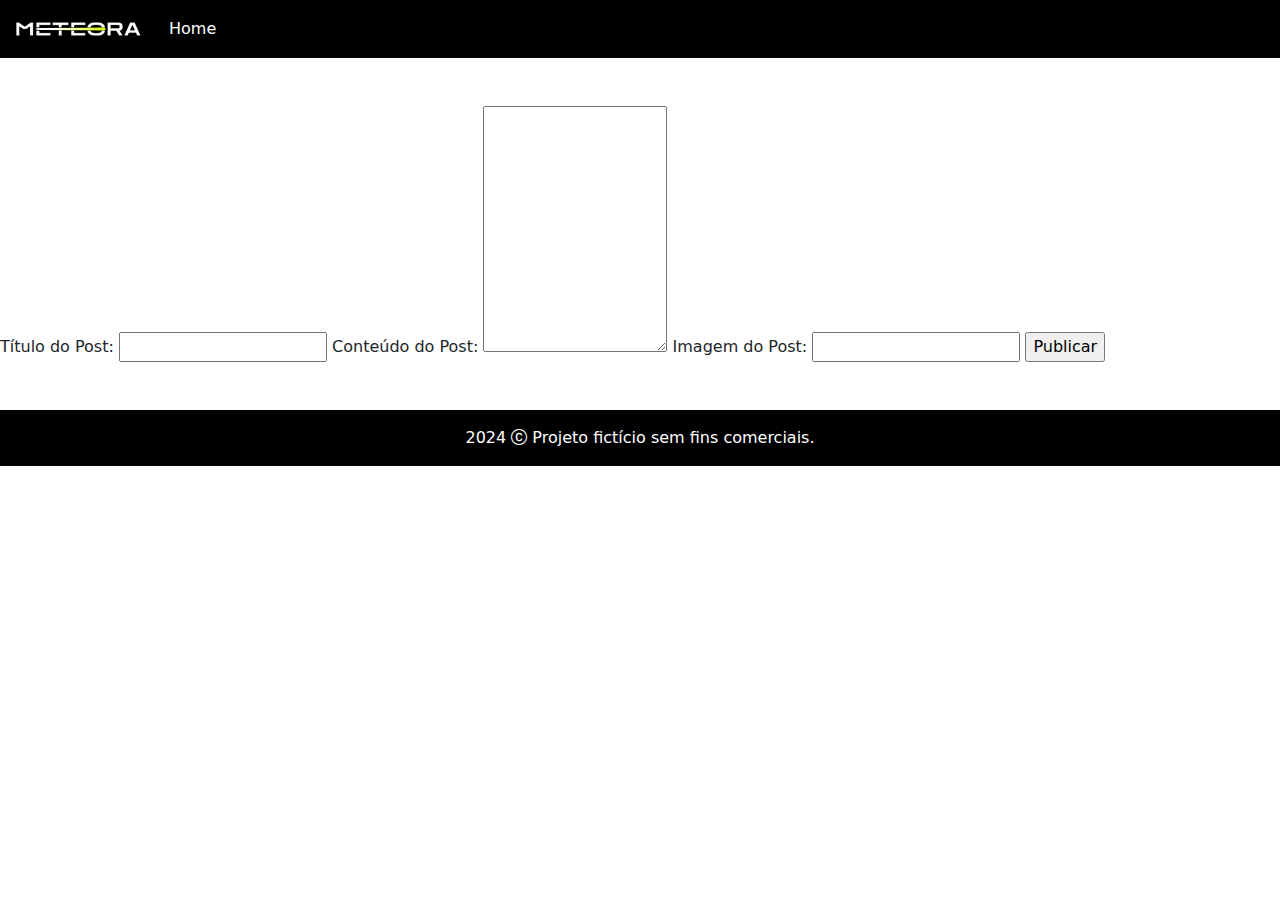
==== blogue/src/main/resources/templates/criarPost.html @ 1bc68dc2 ":sparkles: feat: Adiciona pagina de criação de posts (não funcional)" ====
<!DOCTYPE html>

<html lang="en">

<head>
    <meta charset="UTF-8">
    <meta name="viewport" content="width=device-width, initial-scale=1.0">
    <link rel="shortcut icon" href="./assets/favicon.png" type="image/x-icon">
    <title>Meteora</title>

    <link rel="stylesheet" type="text/css" href="estilo.css">

    <link rel="stylesheet" href="https://cdn.jsdelivr.net/npm/bootstrap-icons@1.11.3/font/bootstrap-icons.min.css">

    <link href="https://cdn.jsdelivr.net/npm/bootstrap@5.3.3/dist/css/bootstrap.min.css" rel="stylesheet"
          integrity="sha384-QWTKZyjpPEjISv5WaRU9OFeRpok6YctnYmDr5pNlyT2bRjXh0JMhjY6hW+ALEwIH" crossorigin="anonymous">
</head>

<body>

<nav class="navbar navbar-expand-md bg-black navbar-dark">
    <div class="container-fluid">
        <a class="navbar-brand" href="/">
            <h1 class="m-0"><img class="d-block" src="./assets/logo-meteora.png" alt="Logo da loja Meteora"></h1>
        </a>
        <button class="navbar-toggler" type="button" data-bs-toggle="collapse"
                data-bs-target="#navbarSupportedContent" aria-controls="navbarSupportedContent" aria-expanded="false"
                aria-label="Toggle navigation">
            <span class="navbar-toggler-icon"></span>
        </button>
        <div class="collapse navbar-collapse" id="navbarSupportedContent">
            <ul class="navbar-nav me-auto">
                <li class="nav-item">
                    <a class="nav-link active" aria-current="page" href="#">Home</a>
                </li>
            </ul>

        </div>
    </div>
</nav>

<br><br>

<form id="postForm" enctype="multipart/form-data">
    <label for="title">Título do Post:</label>
    <input type="text" id="title" name="title" required>

    <label for="content">Conteúdo do Post:</label>
    <textarea id="content" name="content" rows="10" required></textarea>

    <label for="image">Imagem do Post:</label>
    <input type="text" id="image" name="image" required>

    <input type="submit" value="Publicar">
</form>

<br><br>

<footer class="text-center bg-black text-bg-dark">
    <p class="card-text py-3">2024 <i class="bi bi-c-circle"></i> Projeto fictício sem fins comerciais.</p>
</footer>

<script src="https://cdn.jsdelivr.net/npm/bootstrap@5.3.3/dist/js/bootstrap.bundle.min.js"
        integrity="sha384-YvpcrYf0tY3lHB60NNkmXc5s9fDVZLESaAA55NDzOxhy9GkcIdslK1eN7N6jIeHz"
        crossorigin="anonymous"></script>
</body>

</html>
---- blogue/src/main/resources/templates/estilo.css ----
.texto-menor {
    font-size: 13px;
}

.divs-facilidades {
    width: 325px;
}

.div-novidades {
    width: 325px;
}

@media(min-width: 768px) {

    .div-novidades {
        width: 696px;
    }

}

.botao-lilas {
    background-color: #9353FF;
}

.verde-limao {
    color: #DAFF01;
}

.posicao{
    top: 60%;
}

@media(max-width: 767px){
    .posicao{
        top:60%;
    }
}



.login-container {
            background-color: #fff;
            padding: 20px;
            border-radius: 8px;
            box-shadow: 0 0 10px rgba(0, 0, 0, 0.1);
            width: 300px;
        }
        .login-container h2 {
            margin-bottom: 20px;
            font-size: 24px;
            color: #333;
        }
        .form-group {
            margin-bottom: 15px;
        }
        .form-group label {
            display: block;
            font-size: 14px;
            color: #666;
            margin-bottom: 5px;
        }
        .form-group input {
            width: 100%;
            padding: 10px;
            font-size: 14px;
            border: 1px solid #ccc;
            border-radius: 4px;
            box-sizing: border-box;
        }
        .login-container button {
            width: 100%;
            padding: 10px;
            background-color: #007BFF;
            border: none;
            color: white;
            font-size: 16px;
            border-radius: 4px;
            cursor: pointer;
        }
        .login-container button:hover {
            background-color: #0056b3;
        }
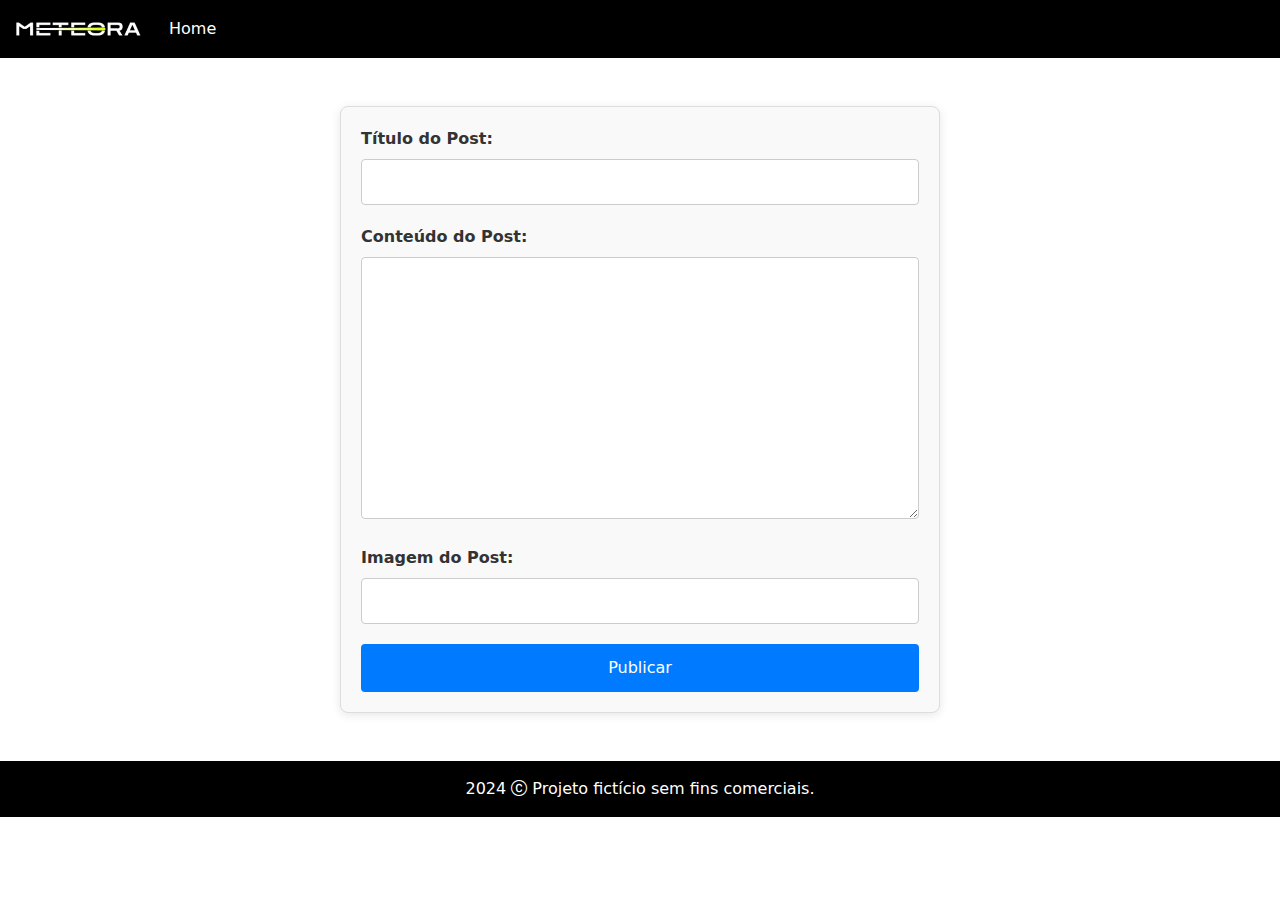
==== commit 3ac6c6da: ":bug: fix: Corrige bug na navegação das páginas" ====
--- a/blogue/src/main/resources/templates/criarPost.html
+++ b/blogue/src/main/resources/templates/criarPost.html
@@ -21,7 +21,7 @@
 
 <nav class="navbar navbar-expand-md bg-black navbar-dark">
     <div class="container-fluid">
-        <a class="navbar-brand" href="/">
+        <a class="navbar-brand" href="index.html">
             <h1 class="m-0"><img class="d-block" src="./assets/logo-meteora.png" alt="Logo da loja Meteora"></h1>
         </a>
         <button class="navbar-toggler" type="button" data-bs-toggle="collapse"
@@ -32,7 +32,7 @@
         <div class="collapse navbar-collapse" id="navbarSupportedContent">
             <ul class="navbar-nav me-auto">
                 <li class="nav-item">
-                    <a class="nav-link active" aria-current="page" href="#">Home</a>
+                    <a class="nav-link active" aria-current="page" href="index.html">Home</a>
                 </li>
             </ul>
 
--- a/blogue/src/main/resources/templates/estilo.css
+++ b/blogue/src/main/resources/templates/estilo.css
@@ -36,48 +36,455 @@
     }
 }
 
-
-
-.login-container {
-            background-color: #fff;
+.card img {
+    width: 100%;
+    height: 200px;
+    object-fit: cover;
+}
+
+.card-title {
+    height: 50px;
+    overflow: hidden;
+    text-overflow: ellipsis;
+    display: -webkit-box;
+    -webkit-line-clamp: 2;
+    -webkit-box-orient: vertical;
+}
+
+body {
+            background-color: #f8f9fa;
+            font-family: Arial, sans-serif;
+        }
+
+        /* Container do formulário de registro */
+        .register-container {
+            max-width: 900px;
+            margin: 50px auto;
             padding: 20px;
+            border: 1px solid #ddd;
             border-radius: 8px;
-            box-shadow: 0 0 10px rgba(0, 0, 0, 0.1);
-            width: 300px;
-        }
+            background-color: #f9f9f9;
+            box-shadow: 0 2px 10px rgba(0, 0, 0, 0.1);
+        }
+
+        /* Estilo para o título */
+        .register-container h1 {
+            margin-bottom: 20px;
+            font-size: 24px;
+            color: #333;
+            text-align: center;
+        }
+
+        /* Estilo para os rótulos */
+        .register-container label {
+            display: block;
+            font-weight: bold;
+            margin-bottom: 8px;
+            color: #333;
+        }
+
+        /* Estilo para os campos de input */
+        .register-container input[type="text"],
+        .register-container input[type="email"],
+        .register-container input[type="password"] {
+            width: 100%;
+            padding: 10px;
+            margin-bottom: 20px;
+            border: 1px solid #ccc;
+            border-radius: 4px;
+            font-size: 16px;
+            color: #333;
+            box-sizing: border-box;
+        }
+
+        /* Estilo para o botão de submit */
+        .register-container button,
+        .register-container a.btn-primary {
+            width: 100%;
+            padding: 12px;
+            background-color: #007bff;
+            color: white;
+            border: none;
+            border-radius: 4px;
+            font-size: 16px;
+            cursor: pointer;
+            text-align: center;
+            transition: background-color 0.3s ease;
+            display: block;
+            text-decoration: none;
+        }
+
+        /* Efeito hover no botão de submit */
+        .register-container button:hover,
+        .register-container a.btn-primary:hover {
+            background-color: #0056b3;
+        }
+
+
+        /* Estilo para o botão de existente */
+                .register-container a.btn-default,
+                .register-container a.btn-primary {
+                    width: 100%;
+                    padding: 12px;
+                    background-color: #007bff;
+                    color: white;
+                    border: none;
+                    border-radius: 4px;
+                    font-size: 16px;
+                    cursor: pointer;
+                    text-align: center;
+                    transition: background-color 0.3s ease;
+                    display: block;
+                    text-decoration: none;
+                }
+
+        /* Botão para login existente */
+        .register-container a.btn-default {
+            background-color: #6c757d;
+            margin-top: 10px;
+        }
+
+        .register-container a.btn-default:hover {
+            background-color: #5a6268;
+        }
+
+
+        /* Melhorias para dispositivos móveis */
+        @media (max-width: 768px) {
+            .register-container {
+                padding: 15px;
+            }
+
+            .register-container button {
+                width: 100%;
+                padding: 10px;
+            }
+        }
+
+
+body {
+            background-color: #f8f9fa;
+            font-family: Arial, sans-serif;
+        }
+
+        /* Container do formulário de login */
+        .login-container {
+            max-width: 900px;
+            margin: 50px auto;
+            padding: 20px;
+            border: 1px solid #ddd;
+            border-radius: 8px;
+            background-color: #f9f9f9;
+            box-shadow: 0 2px 10px rgba(0, 0, 0, 0.1);
+        }
+
+        /* Estilo para o título */
         .login-container h2 {
             margin-bottom: 20px;
             font-size: 24px;
             color: #333;
-        }
-        .form-group {
-            margin-bottom: 15px;
-        }
-        .form-group label {
-            display: block;
-            font-size: 14px;
-            color: #666;
+            text-align: center;
+        }
+
+        /* Estilo para os rótulos */
+        .login-container label {
+            display: block;
+            font-weight: bold;
+            margin-bottom: 8px;
+            color: #333;
+        }
+
+        /* Estilo para os campos de input */
+        .login-container input[type="text"],
+        .login-container input[type="password"] {
+            width: 100%;
+            padding: 10px;
+            margin-bottom: 20px;
+            border: 1px solid #ccc;
+            border-radius: 4px;
+            font-size: 16px;
+            color: #333;
+            box-sizing: border-box;
+        }
+
+
+        /* Estilo para o botão de submit */
+        .login-container button,
+        .login-container a.btn-primary {
+            width: 100%;
+            padding: 12px;
+            background-color: #007bff;
+            color: white;
+            border: none;
+            border-radius: 4px;
+            font-size: 16px;
+            cursor: pointer;
+            text-align: center;
+            transition: background-color 0.3s ease;
+            display: block;
+            text-decoration: none;
+        }
+
+        /* Efeito hover no botão de submit */
+        .login-container button:hover,
+        .login-container a.btn-primary:hover {
+            background-color: #0056b3;
+        }
+
+
+        /* Estilo para o botão de existente */
+                .login-container a.btn-default,
+                .login-container a.btn-primary {
+                    width: 100%;
+                    padding: 12px;
+                    background-color: #007bff;
+                    color: white;
+                    border: none;
+                    border-radius: 4px;
+                    font-size: 16px;
+                    cursor: pointer;
+                    text-align: center;
+                    transition: background-color 0.3s ease;
+                    display: block;
+                    text-decoration: none;
+                }
+
+        /* Botão para login existente */
+        .login-container a.btn-default {
+            background-color: #6c757d;
+            margin-top: 10px;
+        }
+
+        .login-container a.btn-default:hover {
+            background-color: #5a6268;
+        }
+
+
+
+        /* Melhorias para dispositivos móveis */
+        @media (max-width: 768px) {
+            .login-container {
+                padding: 15px;
+            }
+
+            .login-container button {
+                width: 100%;
+                padding: 10px;
+            }
+        }
+
+body {
+            background-color: #f8f9fa;
+            font-family: Arial, sans-serif;
+        }
+        .post-container {
+            margin-top: 50px;
+        }
+        #post-title {
+            text-align: center;
+            font-size: 2.5rem;
+            font-weight: bold;
+            color: #343a40;
+            margin-top: 20px; /* Espaçamento abaixo da navbar */
+            margin-bottom: 20px; /* Espaçamento acima da imagem */
+        }
+        #post-image {
+            width: 100%;
+            height: auto;
+            max-height: 500px;
+            object-fit: cover;
+            margin-bottom: 20px;
+        }
+        #post-text {
+            font-size: 1.2rem;
+            line-height: 1.6;
+            color: #495057;
+        }
+        .post-details {
+            background-color: white;
+            border-radius: 10px;
+            padding: 30px;
+            box-shadow: 0 4px 8px rgba(0, 0, 0, 0.1);
+        }
+
+        /* Define estilos básicos para o formulário */
+        #postForm {
+            max-width: 600px;
+            margin: 0 auto;
+            padding: 20px;
+            border: 1px solid #ddd;
+            border-radius: 8px;
+            background-color: #f9f9f9;
+            box-shadow: 0 2px 10px rgba(0, 0, 0, 0.1);
+        }
+
+        /* Estilos para os rótulos dos campos */
+        #postForm label {
+            display: block;
+            font-weight: bold;
+            margin-bottom: 8px;
+            color: #333;
+        }
+
+        /* Estilos para os campos de input e textarea */
+        #postForm input[type="text"],
+        #postForm textarea {
+            width: 100%;
+            padding: 10px;
+            margin-bottom: 20px;
+            border: 1px solid #ccc;
+            border-radius: 4px;
+            font-size: 16px;
+            color: #333;
+            box-sizing: border-box;
+        }
+
+        /* Estilo para o textarea específico */
+        #postForm textarea {
+            resize: vertical;
+        }
+
+        /* Estilo para o botão de submit */
+        #postForm input[type="submit"] {
+            width: 100%;
+            padding: 12px;
+            background-color: #007bff;
+            color: white;
+            border: none;
+            border-radius: 4px;
+            font-size: 16px;
+            cursor: pointer;
+            transition: background-color 0.3s ease;
+        }
+
+        /* Efeito hover no botão de submit */
+        #postForm input[type="submit"]:hover {
+            background-color: #0056b3;
+        }
+
+        /* Melhorias para dispositivos móveis */
+        @media (max-width: 768px) {
+            #postForm {
+                padding: 15px;
+            }
+
+            #postForm input[type="submit"] {
+                padding: 10px;
+            }
+        }
+
+        body {
+            background-color: #f8f9fa;
+            font-family: Arial, sans-serif;
+        }
+        .comment-container {
+            margin-top: 50px;
+        }
+
+        #comment-text {
+            font-size: 1.2rem;
+            line-height: 1.6;
+            color: #495057;
+        }
+
+        /* Define estilos básicos para o formulário */
+        #commentForm {
+            max-width: 900px;
+            margin: 0 auto;
+            padding: 20px;
+            border: 1px solid #ddd;
+            border-radius: 8px;
+            background-color: #f9f9f9;
+            box-shadow: 0 2px 10px rgba(0, 0, 0, 0.1);
+        }
+
+        /* Estilos para os rótulos dos campos */
+        #commentForm label {
+            display: block;
+            font-weight: bold;
+            margin-bottom: 8px;
+            color: #333;
+        }
+
+        /* Estilos para os campos de input e textarea */
+        #commentForm input[type="text"],
+        #commentForm textarea {
+            width: 100%;
+            padding: 10px;
+            margin-bottom: 20px;
+            border: 1px solid #ccc;
+            border-radius: 4px;
+            font-size: 16px;
+            color: #333;
+            box-sizing: border-box;
+        }
+
+        /* Estilo para o textarea específico */
+        #commentForm textarea {
+            resize: vertical;
+             height: 150px;
+        }
+
+        /* Estilo para o botão de submit */
+        #commentForm input[type="submit"] {
+            width: 20%;
+            padding: 12px;
+            background-color: #007bff;
+            color: white;
+            border: none;
+            border-radius: 4px;
+            font-size: 16px;
+            cursor: pointer;
+            transition: background-color 0.3s ease;
+        }
+
+        /* Efeito hover no botão de submit */
+        #commentForm input[type="submit"]:hover {
+            background-color: #0056b3;
+        }
+
+        /* Melhorias para dispositivos móveis */
+        @media (max-width: 768px) {
+            #commentForm {
+                padding: 15px;
+            }
+
+            #commentForm input[type="submit"] {
+                padding: 10px;
+            }
+        }
+
+        .comments-container {
+            margin-top: 20px;
+        }
+
+        .comment {
+            padding: 10px;
+            border-bottom: 1px solid #ddd;
+        }
+
+        .comment p {
+            margin: 0;
+        }
+
+        .comment-box {
+            background-color: #f9f9f9;
+            border: 1px solid #ddd;
+            padding: 10px;
+            margin: 10px 0;
+            border-radius: 5px;
+            box-shadow: 0 1px 3px rgba(0, 0, 0, 0.1);
+        }
+
+        .comment-box strong {
+            font-size: 20px;
+            color: #333;
+            display: block;
             margin-bottom: 5px;
         }
-        .form-group input {
-            width: 100%;
-            padding: 10px;
-            font-size: 14px;
-            border: 1px solid #ccc;
-            border-radius: 4px;
-            box-sizing: border-box;
-        }
-        .login-container button {
-            width: 100%;
-            padding: 10px;
-            background-color: #007BFF;
-            border: none;
-            color: white;
-            font-size: 16px;
-            border-radius: 4px;
-            cursor: pointer;
-        }
-        .login-container button:hover {
-            background-color: #0056b3;
-        }
-
+
+        .comment-box {
+            font-size: 20px;
+            color: #555;
+        }
+
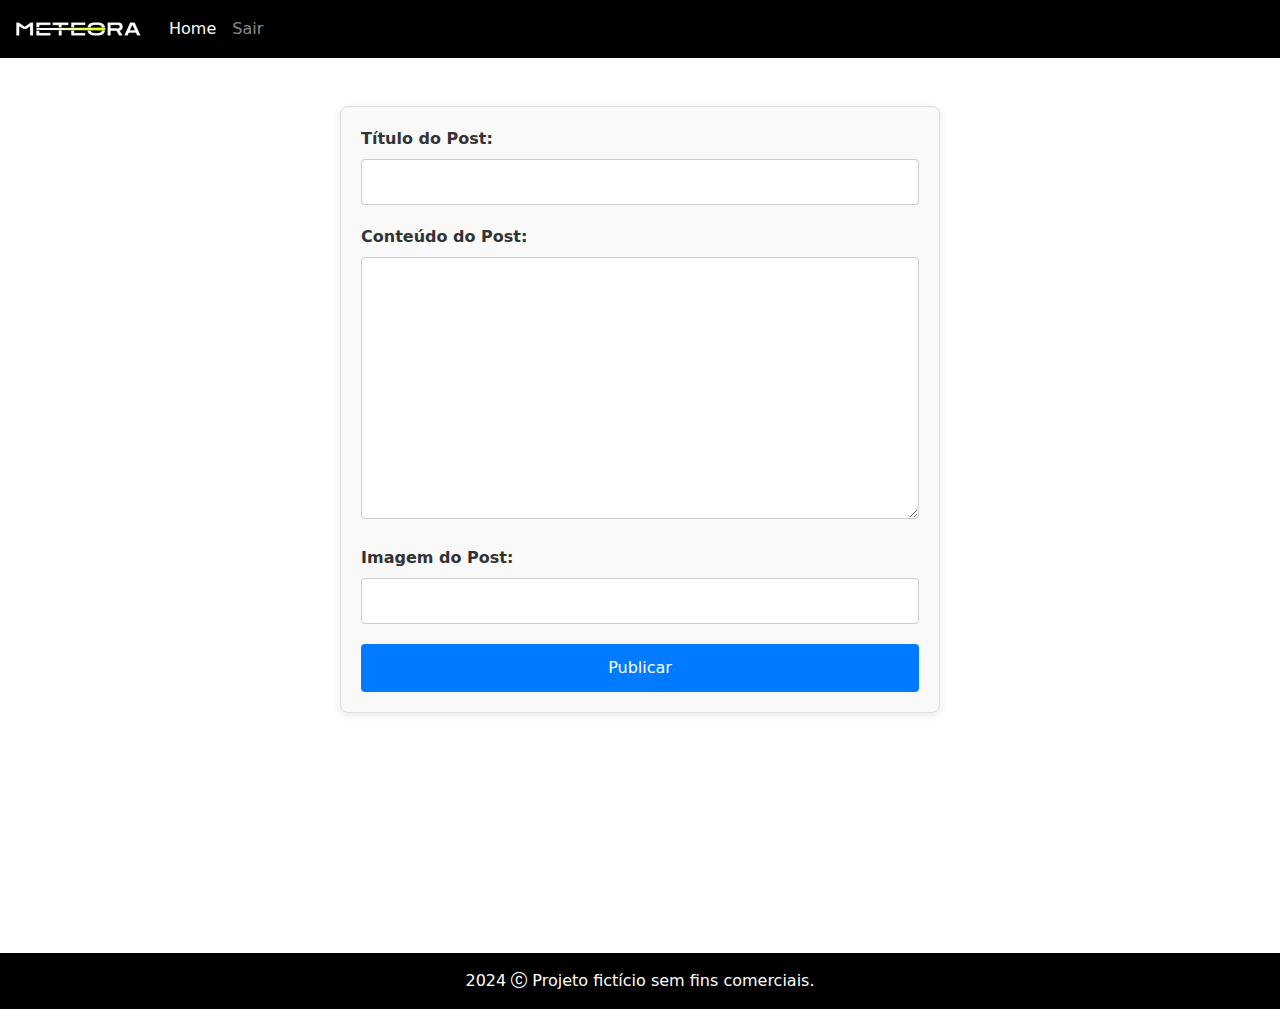
==== commit 7ef76928: "✨ feat: Finaliza desenvolvimento de Login e Logout" ====
--- a/blogue/src/main/resources/templates/criarPost.html
+++ b/blogue/src/main/resources/templates/criarPost.html
@@ -34,6 +34,9 @@
                 <li class="nav-item">
                     <a class="nav-link active" aria-current="page" href="index.html">Home</a>
                 </li>
+                <li>
+                    <a class="nav-link" id="logout-link" href="index.html">Sair</a>
+                </li>
             </ul>
 
         </div>
@@ -55,11 +58,15 @@
     <input type="submit" value="Publicar">
 </form>
 
-<br><br>
+<br><br><br><br><br><br><br><br><br><br>
 
 <footer class="text-center bg-black text-bg-dark">
     <p class="card-text py-3">2024 <i class="bi bi-c-circle"></i> Projeto fictício sem fins comerciais.</p>
 </footer>
+
+<script src="/templates/scripts/logout.js"></script>
+
+<script src="/templates/scripts/isLogged.js"></script>
 
 <script src="https://cdn.jsdelivr.net/npm/bootstrap@5.3.3/dist/js/bootstrap.bundle.min.js"
         integrity="sha384-YvpcrYf0tY3lHB60NNkmXc5s9fDVZLESaAA55NDzOxhy9GkcIdslK1eN7N6jIeHz"
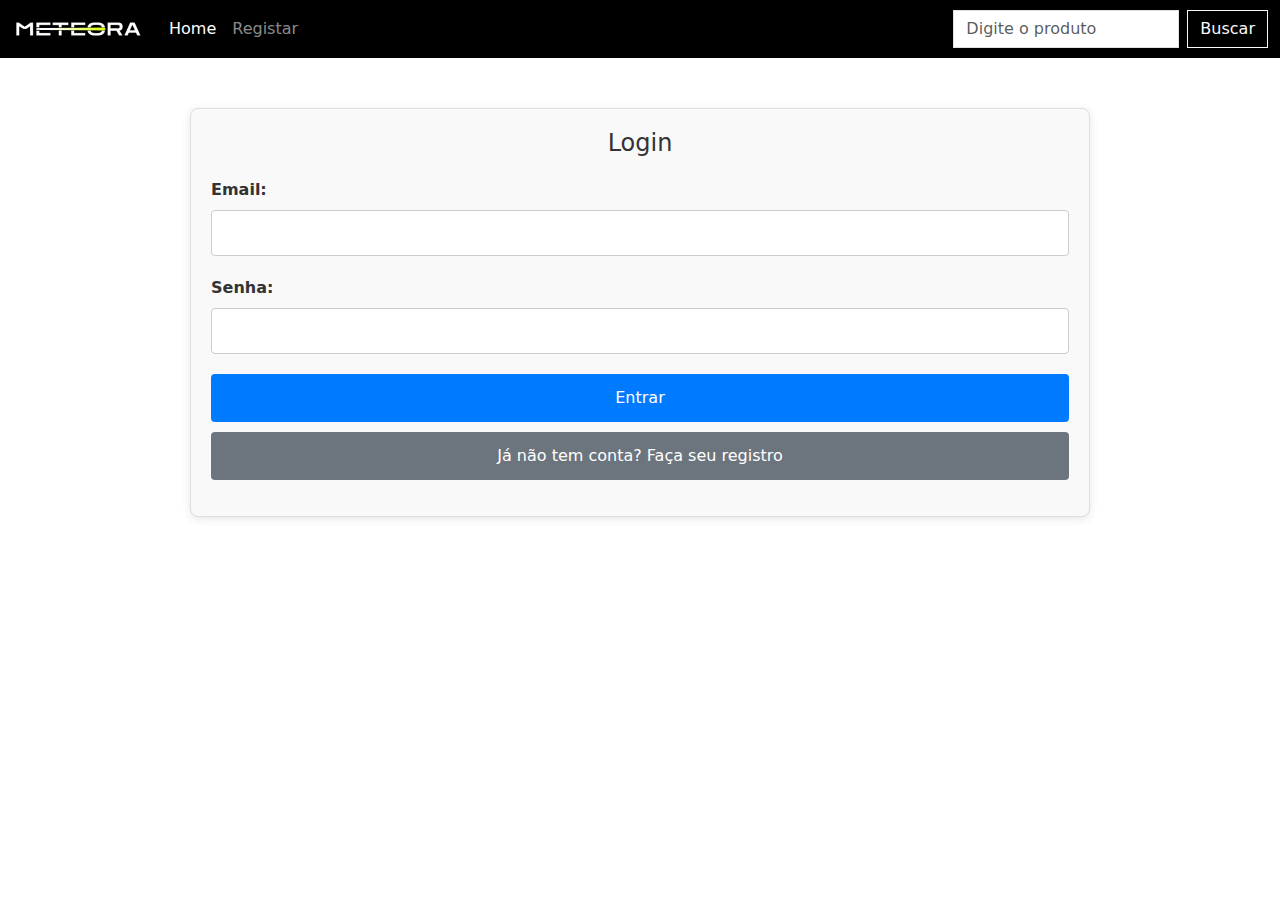
==== commit 009b5830: "✨ feat: Protege as páginas de exibição e criação de post" ====
--- a/blogue/src/main/resources/templates/criarPost.html
+++ b/blogue/src/main/resources/templates/criarPost.html
@@ -64,9 +64,11 @@
     <p class="card-text py-3">2024 <i class="bi bi-c-circle"></i> Projeto fictício sem fins comerciais.</p>
 </footer>
 
-<script src="/templates/scripts/logout.js"></script>
+<script src="scripts/verificaLogin.js"></script>
 
-<script src="/templates/scripts/isLogged.js"></script>
+<script src="scripts/logout.js"></script>
+
+<script src="scripts/isLogged.js"></script>
 
 <script src="https://cdn.jsdelivr.net/npm/bootstrap@5.3.3/dist/js/bootstrap.bundle.min.js"
         integrity="sha384-YvpcrYf0tY3lHB60NNkmXc5s9fDVZLESaAA55NDzOxhy9GkcIdslK1eN7N6jIeHz"
